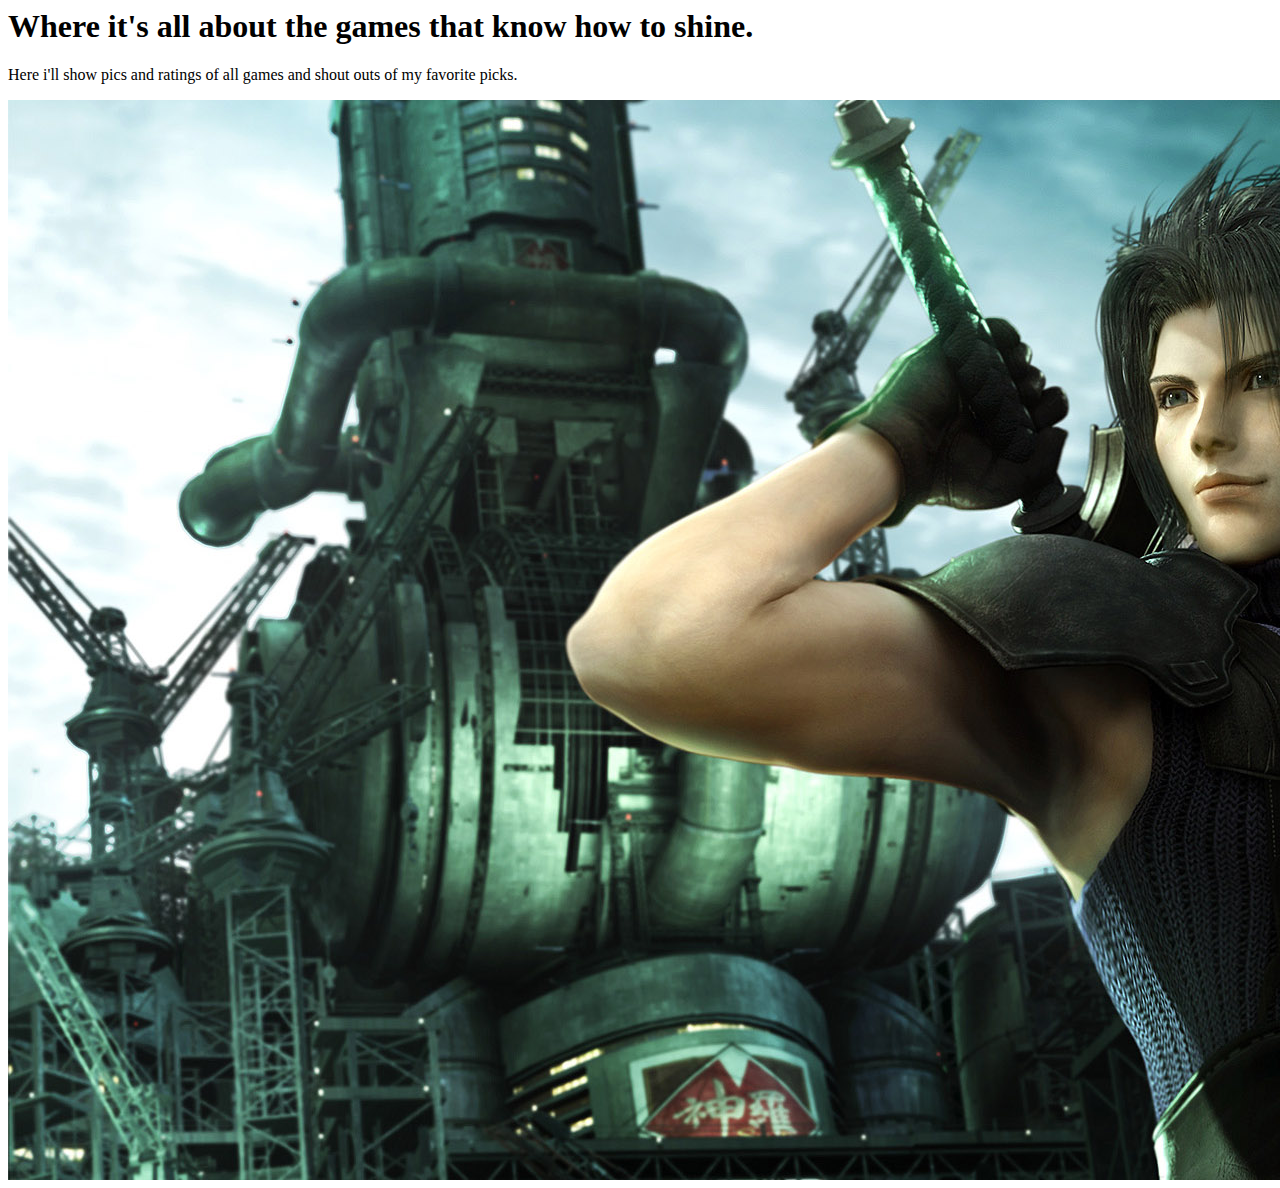
==== Index - Copy.html @ 6a344eaf "fixing size" ====
<html>
	<head>
		<title>The gaming world</title>
	</head>
	<body>
		<h1>Where it's all about the games that know how to shine.</h1>
		<p>Here i'll show pics and ratings of all games and shout outs of my favorite picks.</p>
		</body>
		<img src="images/core.jpg" alt="Zack at the shinra base" title="Zack's first day at the shinra base." />
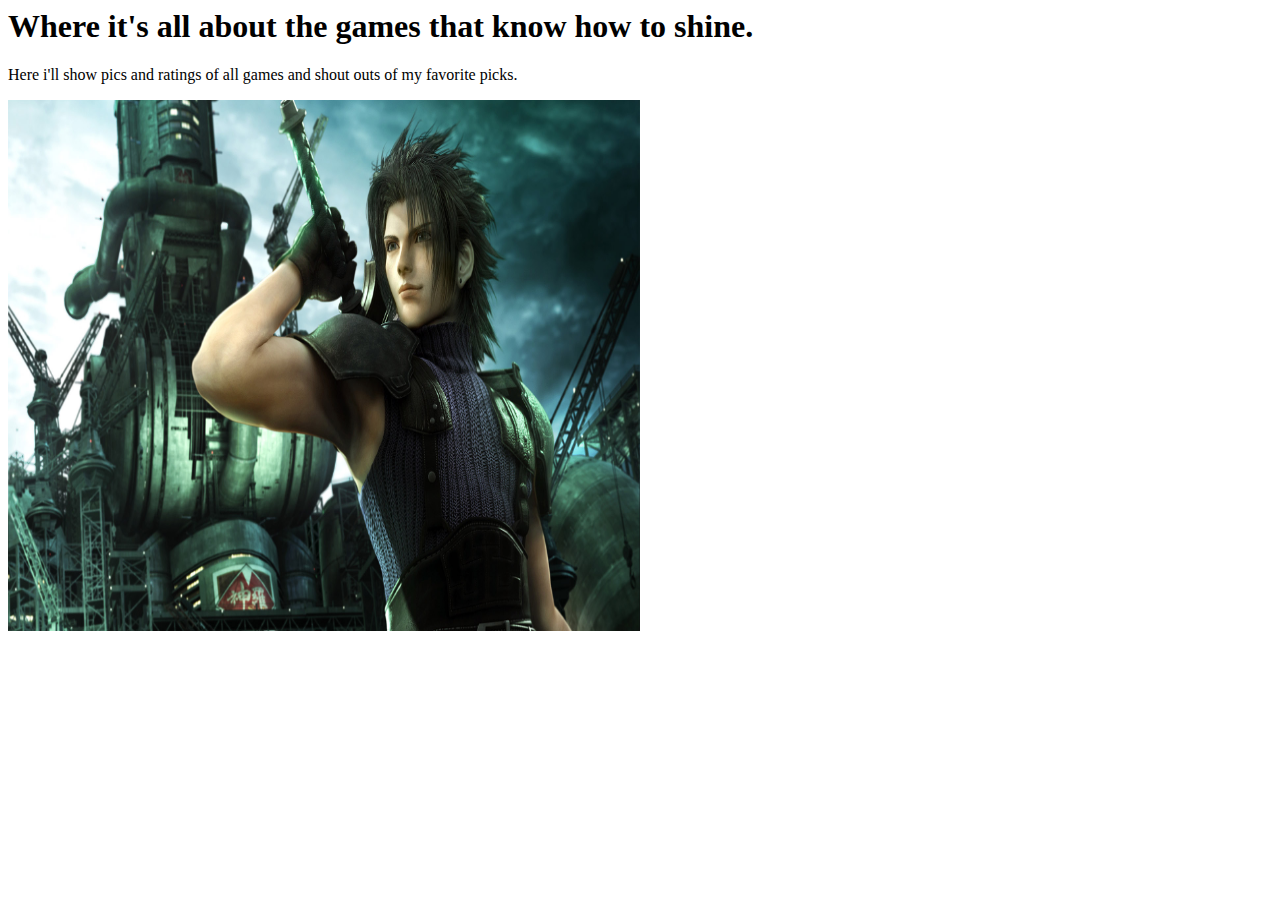
==== commit b0e6f4c4: "new link to cope webpage" ====
--- a/Index - Copy.html
+++ b/Index - Copy.html
@@ -7,4 +7,4 @@
 		<h1>Where it's all about the games that know how to shine.</h1>
 		<p>Here i'll show pics and ratings of all games and shout outs of my favorite picks.</p>
 		</body>
-		<img src="images/core.jpg" alt="Zack at the shinra base" title="Zack's first day at the shinra base." />+		<img src="images/core.jpg" alt="Zack at the shinra base" title="Zack's first day at the shinra base." width="50%" height="60%" />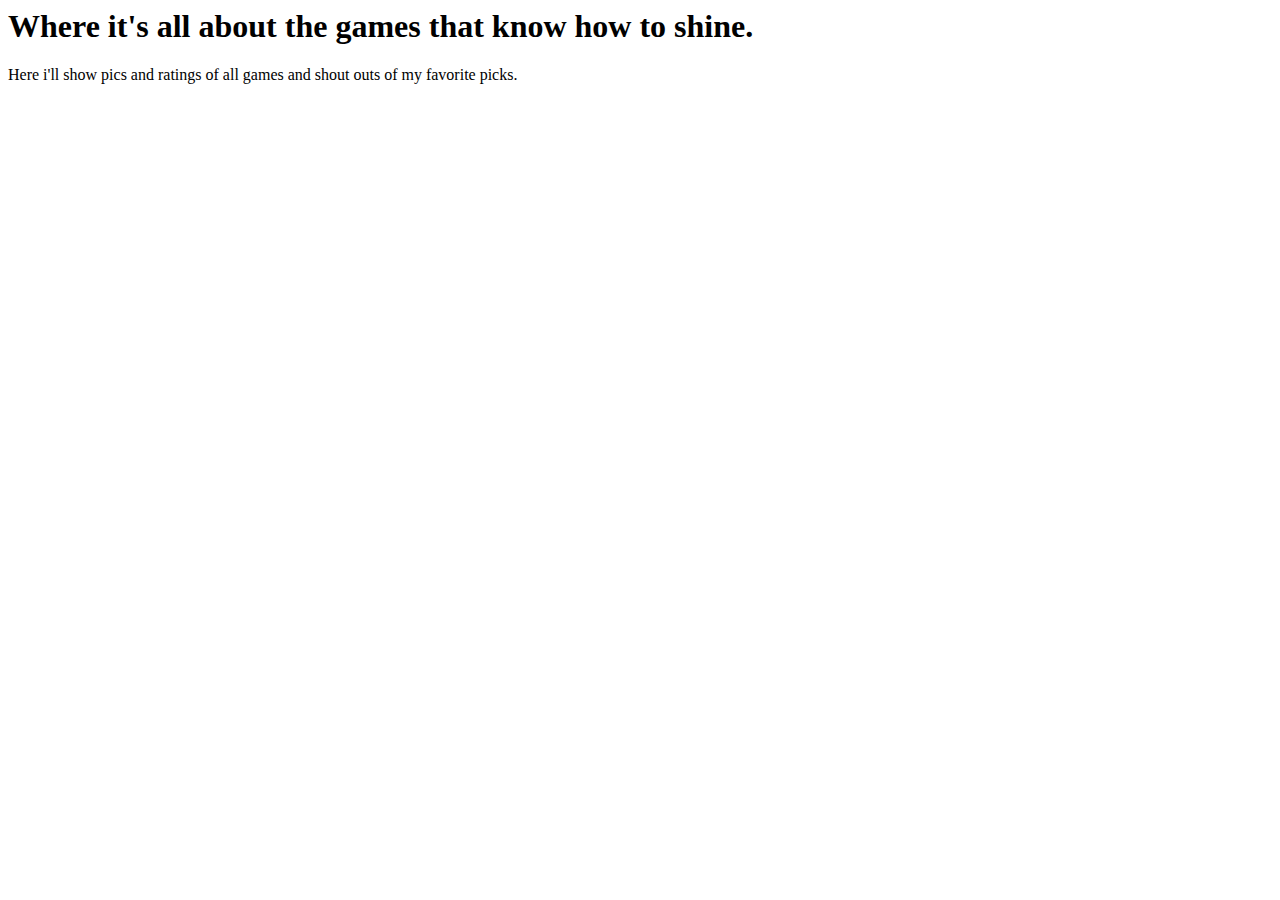
==== commit f8646c86: "new pic" ====
--- a/Index - Copy.html
+++ b/Index - Copy.html
@@ -7,4 +7,3 @@
 		<h1>Where it's all about the games that know how to shine.</h1>
 		<p>Here i'll show pics and ratings of all games and shout outs of my favorite picks.</p>
 		</body>
-		<img src="images/core.jpg" alt="Zack at the shinra base" title="Zack's first day at the shinra base." width="50%" height="60%" />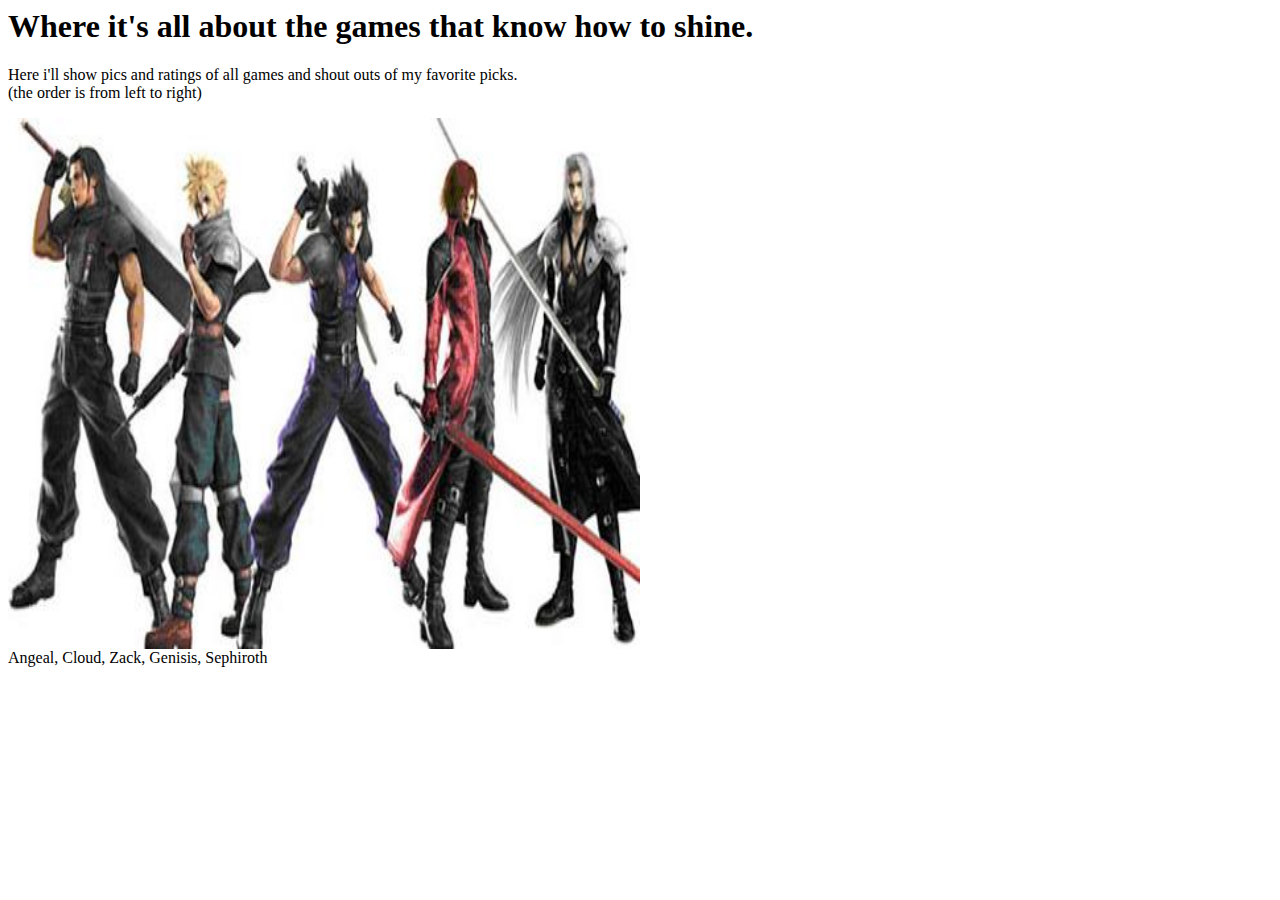
==== commit fe143512: "new update on webpage" ====
--- a/Index - Copy.html
+++ b/Index - Copy.html
@@ -5,5 +5,9 @@
 	</head>
 	<body>
 		<h1>Where it's all about the games that know how to shine.</h1>
-		<p>Here i'll show pics and ratings of all games and shout outs of my favorite picks.</p>
+		<p>Here i'll show pics and ratings of all games and shout outs of my favorite picks.<br>
+		(the order is from left to right)</p>
 		</body>
+		<img src="images/characters.jpg" alt="Zack at the shinra base" title="Zack's first day at the shinra base." width="50%" height="60%" /> <br>
+			Angeal, Cloud, Zack, Genisis, Sephiroth
+		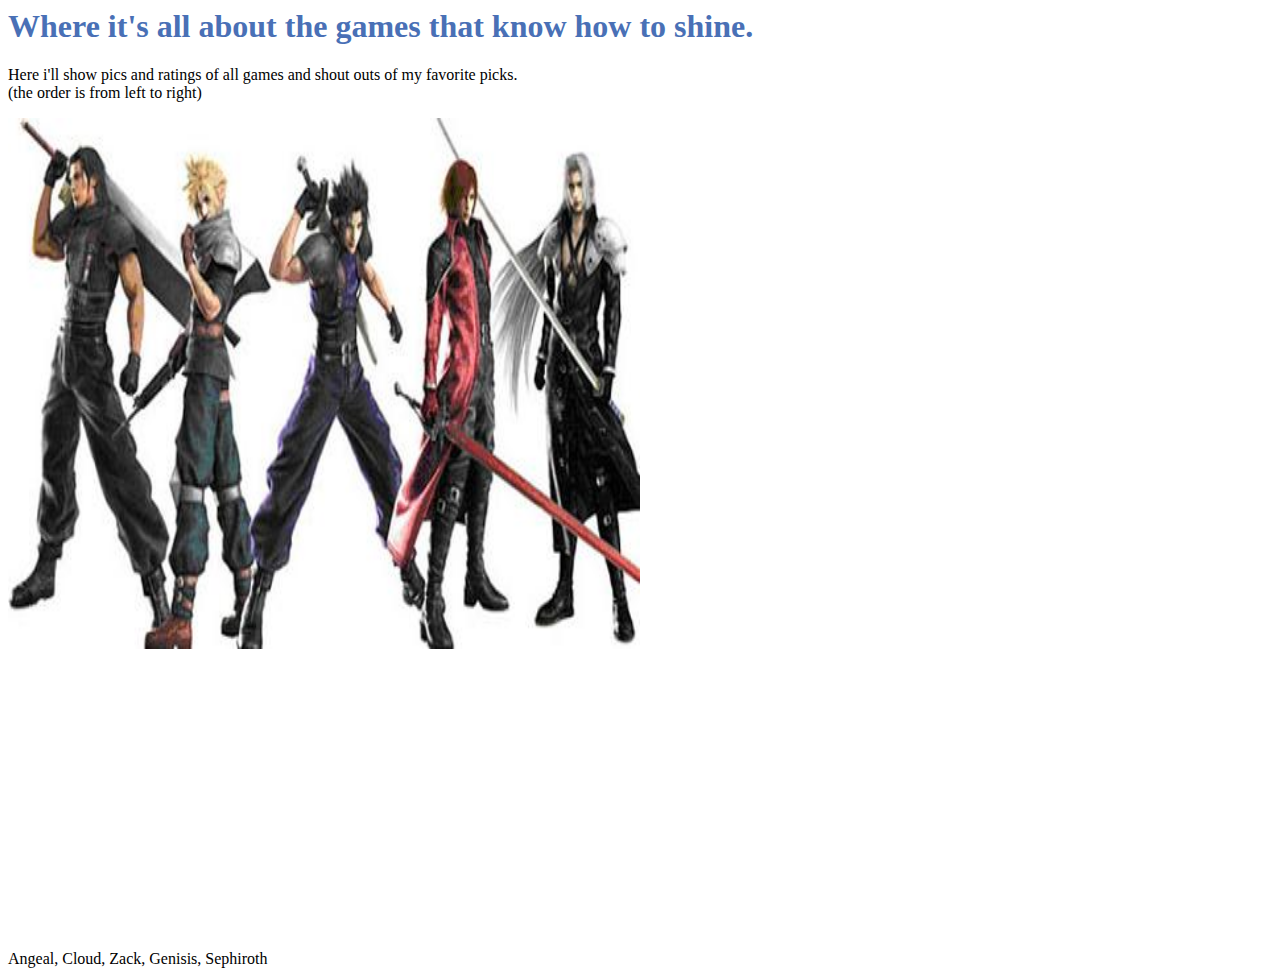
==== commit 514c85ca: "update on websites" ====
--- a/Index - Copy.html
+++ b/Index - Copy.html
@@ -2,6 +2,15 @@
 <html>
 	<head>
 		<title>The gaming world</title>
+			<link href="CSS/style.CSS" type="text/CSS" rel="stylesheet">
+			
+			<style>
+			body {
+				background: url(images/The%20battle.jpg);
+				}
+			</style>
+				
+				
 	</head>
 	<body>
 		<h1>Where it's all about the games that know how to shine.</h1>
@@ -10,4 +19,5 @@
 		</body>
 		<img src="images/characters.jpg" alt="Zack at the shinra base" title="Zack's first day at the shinra base." width="50%" height="60%" /> <br>
 			Angeal, Cloud, Zack, Genisis, Sephiroth
+			<iframe width="560" height="315" src="https://www.youtube.com/embed/N26t6cSRLsw" frameborder="0" allowfullscreen></iframe>
 		--- a/CSS/style.CSS
+++ b/CSS/style.CSS
@@ -0,0 +1,13 @@
+body {
+	font-family: Timesnewroman;
+	background: URL(http://www.celebrategeek.com/wp-content/uploads/2014/08/Crisis-Core-Final-Fantasy-VII-image-crisis-core-final-fantasy-vii-36451277-1600-1000.png);
+	background-color: rgb(185,179,175);}
+
+
+	
+	
+	h1 {
+		  color:#4970B6
+		} 
+		
+		